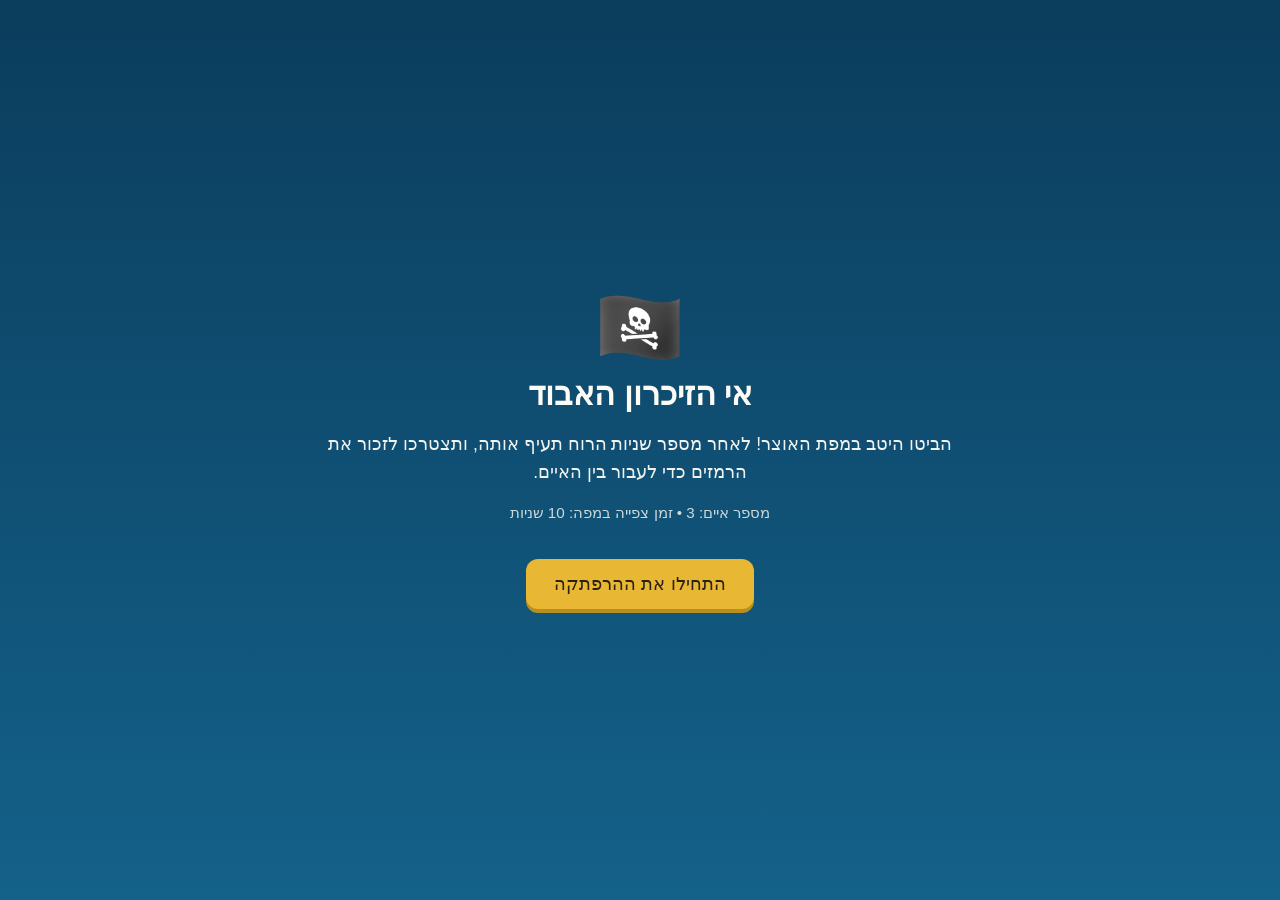
==== index.html @ 6172d3a3 "feat: add Hebrew RTL pirate memory game Static HTML5/CSS/vanilla-JS memory game: start screen, timed" ====
<!DOCTYPE html>
<html lang="he" dir="rtl">
  <head>
    <meta charset="utf-8" />
    <meta name="viewport" content="width=device-width, initial-scale=1.0" />
    <title>אי הזיכרון האבוד</title>
    <link rel="stylesheet" href="css/style.css" />
  </head>
  <body>
    <!-- All screens are injected into #game by renderer.js -->
    <main id="game" class="game"></main>

    <!-- Load order matters: data and helpers first, then state, rendering, and finally bootstrap -->
    <script src="js/config.js"></script>
    <script src="js/riddles.js"></script>
    <script src="js/utils.js"></script>
    <script src="js/renderer.js"></script>
    <script src="js/gameState.js"></script>
    <script src="js/main.js"></script>
  </body>
</html>
---- css/style.css ----
/* style.css
   Layout, RTL, and simple animations.
   The animations are CSS-only and easy to change or disable
   (remove the animation class names to turn them off). */

:root {
  --sea-deep: #0b3d5c;
  --sea: #14618a;
  --sand: #f3e2c0;
  --map-paper: #f0dca8;
  --map-edge: #b58a4a;
  --gold: #e8b733;
  --ink: #2a2118;
  --white: #fdfbf5;
  --correct: #3ba776;
  --danger: #b8473e;
}

* {
  box-sizing: border-box;
}

html,
body {
  margin: 0;
  padding: 0;
  height: 100%;
}

body {
  font-family: "Segoe UI", "Arial Hebrew", Arial, sans-serif;
  color: var(--white);
  background: linear-gradient(180deg, var(--sea-deep), var(--sea));
  background-attachment: fixed;
}

.game {
  min-height: 100vh;
  display: flex;
  align-items: center;
  justify-content: center;
  padding: 24px;
}

/* ---- General screen ---- */
.screen {
  width: 100%;
  max-width: 640px;
  text-align: center;
}

.title {
  font-size: 2rem;
  margin: 12px 0;
}

.subtitle {
  font-size: 1.1rem;
  line-height: 1.6;
  opacity: 0.95;
}

.hint-text {
  opacity: 0.8;
  font-size: 0.95rem;
}

.big-emoji {
  font-size: 4.5rem;
  line-height: 1;
}

.progress {
  display: inline-block;
  background: rgba(0, 0, 0, 0.25);
  padding: 6px 14px;
  border-radius: 999px;
  font-weight: bold;
}

/* ---- Main buttons ---- */
.main-button {
  margin-top: 22px;
  font-size: 1.15rem;
  font-family: inherit;
  color: var(--ink);
  background: var(--gold);
  border: none;
  border-radius: 12px;
  padding: 14px 28px;
  cursor: pointer;
  box-shadow: 0 4px 0 #b8901f;
  transition: transform 0.1s ease, box-shadow 0.1s ease;
}

.main-button:hover {
  transform: translateY(-2px);
  box-shadow: 0 6px 0 #b8901f;
}

.main-button:active {
  transform: translateY(2px);
  box-shadow: 0 1px 0 #b8901f;
}

/* ---- Treasure map ---- */
.map-card {
  background: var(--map-paper);
  color: var(--ink);
  border: 6px solid var(--map-edge);
  border-radius: 14px;
  padding: 24px;
  box-shadow: 0 12px 30px rgba(0, 0, 0, 0.4);
}

.map-title {
  margin: 0;
  font-size: 1.8rem;
}

.map-subtitle {
  margin: 6px 0 18px;
  font-weight: bold;
}

.map-route {
  list-style: none;
  margin: 0;
  padding: 0;
  display: flex;
  flex-wrap: wrap;
  justify-content: center;
  gap: 14px;
}

.map-clue {
  background: var(--white);
  border: 2px dashed var(--map-edge);
  border-radius: 12px;
  padding: 12px 16px;
  min-width: 96px;
  display: flex;
  flex-direction: column;
  align-items: center;
  gap: 4px;
}

.clue-number {
  background: var(--map-edge);
  color: var(--white);
  width: 26px;
  height: 26px;
  line-height: 26px;
  border-radius: 50%;
  font-weight: bold;
  font-size: 0.9rem;
}

.clue-emoji {
  font-size: 2.4rem;
}

.clue-label {
  font-weight: bold;
  font-size: 0.95rem;
}

/* Map viewing time bar */
.timer-bar {
  margin-top: 20px;
  height: 10px;
  background: rgba(0, 0, 0, 0.15);
  border-radius: 999px;
  overflow: hidden;
}

.timer-fill {
  height: 100%;
  width: 100%;
  background: var(--danger);
  transform-origin: right center; /* empties right-to-left, suited to RTL */
  animation-name: drain;
  animation-timing-function: linear;
  animation-fill-mode: forwards;
}

/* ---- Character and question ---- */
.character-box {
  background: rgba(0, 0, 0, 0.25);
  border-radius: 16px;
  padding: 18px;
  margin: 18px 0;
}

.character-emoji {
  font-size: 3rem;
}

.character-name {
  font-weight: bold;
  margin: 4px 0;
}

.question {
  font-size: 1.25rem;
  margin: 10px 0 0;
}

.island-title {
  margin: 6px 0 0;
}

/* ---- Answer buttons ---- */
.options {
  display: grid;
  grid-template-columns: 1fr 1fr;
  gap: 12px;
  margin-top: 8px;
}

.option-button {
  font-family: inherit;
  font-size: 1.05rem;
  color: var(--ink);
  background: var(--white);
  border: 2px solid transparent;
  border-radius: 12px;
  padding: 16px;
  cursor: pointer;
  transition: transform 0.1s ease, background 0.15s ease, border-color 0.15s ease;
}

.option-button:hover {
  transform: translateY(-2px);
  border-color: var(--gold);
  background: #fff4d6;
}

.option-button:active,
.option-button.clicked {
  transform: scale(0.96);
  background: #ffe9a8;
}

.option-button.debug-correct {
  border-color: var(--correct);
}

/* ---- Debug box ---- */
.debug-box {
  margin-top: 18px;
  padding: 12px;
  border: 1px dashed var(--gold);
  border-radius: 10px;
}

.debug-note {
  margin: 0 0 8px;
  font-size: 0.9rem;
  opacity: 0.9;
}

.debug-button {
  font-family: inherit;
  cursor: pointer;
  background: transparent;
  color: var(--white);
  border: 1px solid var(--white);
  border-radius: 8px;
  padding: 8px 14px;
}

/* ---- Sailing ---- */
.sailing-boat {
  font-size: 4rem;
  animation: bob 1.2s ease-in-out infinite;
}

.waves {
  font-size: 1.6rem;
  letter-spacing: 4px;
  margin-top: 10px;
  animation: bob 1.6s ease-in-out infinite;
}

/* ---- Animations ---- */

/* General reveal/fade-in */
.fade-in {
  animation: fadeIn 0.4s ease both;
}

/* Map reveal */
.map-reveal {
  animation: mapReveal 0.6s ease both;
}

/* Wind blows the map away */
.map-blow-away {
  animation: blowAway 1s ease-in forwards;
}

@keyframes fadeIn {
  from {
    opacity: 0;
    transform: translateY(10px);
  }
  to {
    opacity: 1;
    transform: translateY(0);
  }
}

@keyframes mapReveal {
  from {
    opacity: 0;
    transform: scale(0.85) rotate(-2deg);
  }
  to {
    opacity: 1;
    transform: scale(1) rotate(0deg);
  }
}

/* Move left (wind direction) with rotation and fade-out */
@keyframes blowAway {
  from {
    opacity: 1;
    transform: translateX(0) rotate(0deg);
  }
  to {
    opacity: 0;
    transform: translateX(-140%) rotate(-18deg);
  }
}

@keyframes drain {
  from {
    transform: scaleX(1);
  }
  to {
    transform: scaleX(0);
  }
}

@keyframes bob {
  0%,
  100% {
    transform: translateY(0);
  }
  50% {
    transform: translateY(-8px);
  }
}

/* ---- Small-screen adjustments ---- */
@media (max-width: 480px) {
  .options {
    grid-template-columns: 1fr;
  }
  .title {
    font-size: 1.6rem;
  }
}
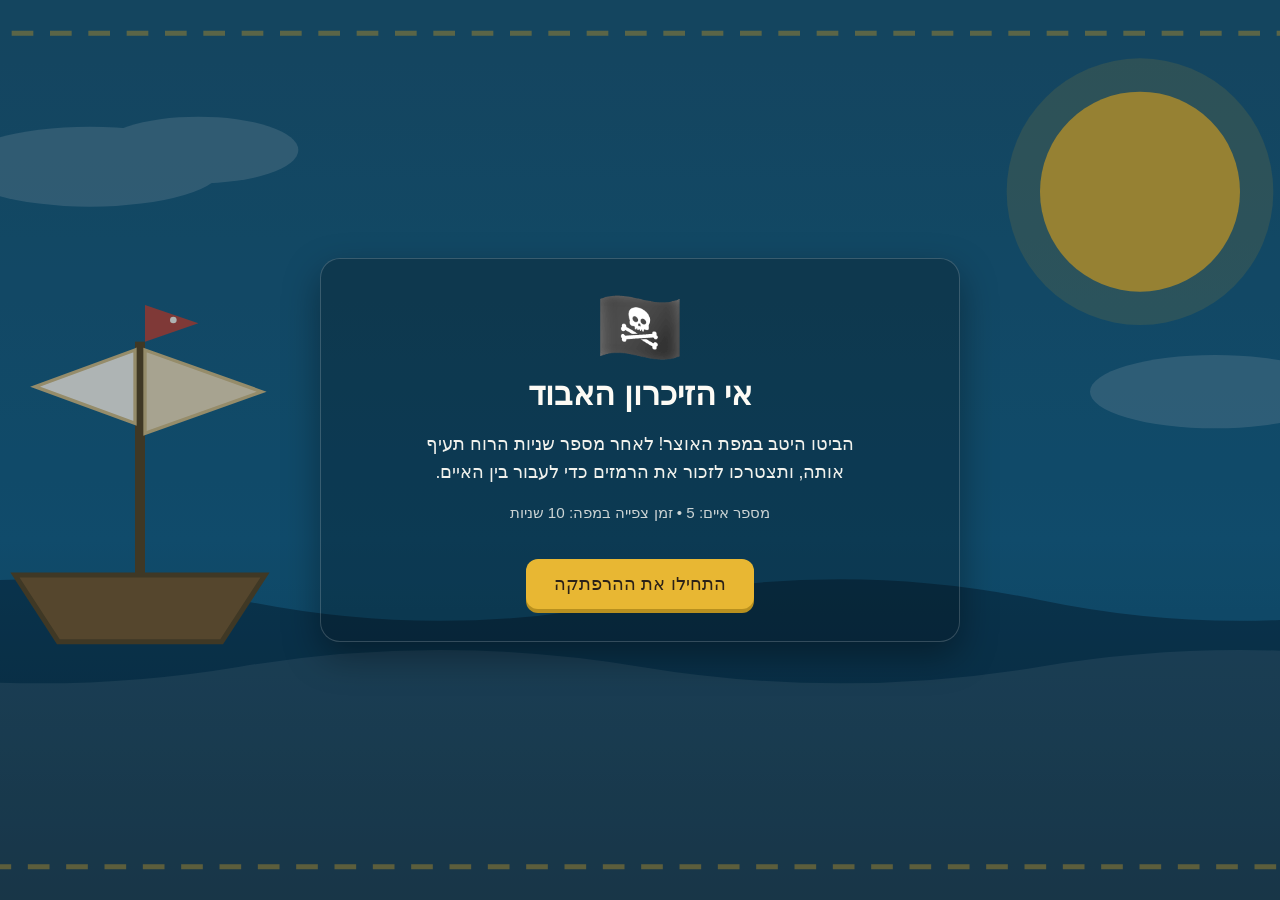
==== commit 1c379a69: "feat(renderer): add full-screen placeholder backgrounds for start, map, win Introduce a fixed 16:9 b" ====
--- a/index.html
+++ b/index.html
@@ -7,6 +7,9 @@
     <link rel="stylesheet" href="css/style.css" />
   </head>
   <body>
+    <!-- Full-screen decorative background layer (set per screen by renderer.js). -->
+    <div id="screen-bg" class="screen-bg" aria-hidden="true"></div>
+
     <!-- All screens are injected into #game by renderer.js -->
     <main id="game" class="game"></main>
 
--- a/css/style.css
+++ b/css/style.css
@@ -14,6 +14,17 @@
   --white: #fdfbf5;
   --correct: #3ba776;
   --danger: #b8473e;
+
+  /* ---- Transition/animation timings ----
+     --wind-ms, --sail-ms and --answer-feedback-ms are overwritten at startup from CONFIG
+     (see applyAnimationTimings in js/renderer.js); the values here are sensible fallbacks.
+     The remaining durations are purely cosmetic and tuned directly in CSS. */
+  --wind-ms: 1100ms;
+  --sail-ms: 1600ms;
+  --answer-feedback-ms: 420ms;
+  --fade-ms: 380ms;
+  --map-reveal-ms: 560ms;
+  --island-enter-ms: 460ms;
 }
 
 * {
@@ -35,6 +46,8 @@
 }
 
 .game {
+  position: relative;
+  z-index: 1;
   min-height: 100vh;
   display: flex;
   align-items: center;
@@ -42,6 +55,27 @@
   padding: 24px;
 }
 
+/* ---- Full-screen decorative background layer ----
+   A fixed 16:9 placeholder image covering the viewport behind the game. Set per screen by
+   setScreenBackground() in js/renderer.js. When empty (or the image fails to load) the body's
+   sea gradient shows through, so every screen still works. */
+.screen-bg {
+  position: fixed;
+  inset: 0;
+  z-index: -1;
+  background-size: cover;
+  background-position: center;
+  background-repeat: no-repeat;
+}
+
+/* Subtle scrim only when an image is shown, to keep overlaid text/buttons readable. */
+.screen-bg.is-visible::after {
+  content: "";
+  position: absolute;
+  inset: 0;
+  background: rgba(7, 28, 43, 0.32);
+}
+
 /* ---- General screen ---- */
 .screen {
   width: 100%;
@@ -49,6 +83,20 @@
   text-align: center;
 }
 
+/* Start screen reads as a clear, grouped panel (no extra markup needed). */
+.start-screen {
+  background: rgba(0, 0, 0, 0.22);
+  border: 1px solid rgba(255, 255, 255, 0.18);
+  border-radius: 20px;
+  padding: 32px 28px;
+  box-shadow: 0 14px 36px rgba(0, 0, 0, 0.35);
+}
+
+.start-screen .subtitle {
+  max-width: 46ch;
+  margin-inline: auto;
+}
+
 .title {
   font-size: 2rem;
   margin: 12px 0;
@@ -76,6 +124,74 @@
   padding: 6px 14px;
   border-radius: 999px;
   font-weight: bold;
+}
+
+.score {
+  font-size: 1.3rem;
+  font-weight: bold;
+  color: var(--gold);
+  margin: 14px 0 0;
+}
+
+.progress-detail {
+  margin: 8px 0 0;
+  font-size: 0.95rem;
+  opacity: 0.85;
+}
+
+/* ---- Playtest/balancing summary (win + lose screens) ---- */
+.playtest-summary {
+  max-width: 360px;
+  margin: 16px auto 0;
+  padding: 12px 16px;
+  border: 1px dashed rgba(255, 255, 255, 0.3);
+  border-radius: 12px;
+  background: rgba(0, 0, 0, 0.18);
+  text-align: start;
+}
+
+.playtest-line {
+  margin: 4px 0;
+  font-size: 0.9rem;
+  opacity: 0.9;
+}
+
+/* ---- Lose screen answer review ---- */
+.answer-review {
+  display: flex;
+  flex-direction: column;
+  gap: 10px;
+  max-width: 420px;
+  margin: 18px auto;
+}
+
+.answer-row {
+  display: flex;
+  justify-content: space-between;
+  gap: 12px;
+  margin: 0;
+  padding: 12px 16px;
+  border-radius: 12px;
+  background: rgba(0, 0, 0, 0.22);
+  border-inline-start: 5px solid transparent;
+  text-align: start;
+}
+
+.answer-label {
+  font-weight: bold;
+  opacity: 0.9;
+}
+
+.answer-value {
+  font-weight: bold;
+}
+
+.answer-wrong {
+  border-inline-start-color: var(--danger);
+}
+
+.answer-correct {
+  border-inline-start-color: var(--correct);
 }
 
 /* ---- Main buttons ---- */
@@ -103,7 +219,17 @@
   box-shadow: 0 1px 0 #b8901f;
 }
 
+/* Visible keyboard focus for all interactive buttons (accessibility). */
+.main-button:focus-visible,
+.option-button:focus-visible,
+.debug-button:focus-visible {
+  outline: 3px solid var(--gold);
+  outline-offset: 3px;
+}
+
 /* ---- Treasure map ---- */
+/* The map card sits on top of the full-screen parchment background and stays opaque so the
+   dynamic route clues (rendered inside it from selectedRiddles) remain readable. */
 .map-card {
   background: var(--map-paper);
   color: var(--ink);
@@ -165,6 +291,41 @@
   font-size: 0.95rem;
 }
 
+/* ---- Future image assets (used only when CONFIG.USE_IMAGE_ASSETS is true) ---- */
+/* Minimal safe sizing; refine when real assets arrive. */
+.map-clue-image {
+  width: 56px;
+  height: 56px;
+  object-fit: contain;
+}
+
+.island-background {
+  display: block;
+  width: 100%;
+  max-width: 420px;
+  max-height: 220px;
+  object-fit: cover;
+  border-radius: 14px;
+  margin: 0 auto;
+}
+
+.character-image {
+  width: 96px;
+  height: 96px;
+  object-fit: cover;
+  border-radius: 50%;
+  margin: 0 auto;
+}
+
+.lose-image {
+  display: block;
+  width: 100%;
+  max-width: 320px;
+  object-fit: contain;
+  border-radius: 12px;
+  margin: 0 auto;
+}
+
 /* Map viewing time bar */
 .timer-bar {
   margin-top: 20px;
@@ -220,26 +381,32 @@
 
 .option-button {
   font-family: inherit;
-  font-size: 1.05rem;
+  font-size: 1.1rem;
+  font-weight: 600;
+  min-height: 64px;
   color: var(--ink);
   background: var(--white);
   border: 2px solid transparent;
   border-radius: 12px;
-  padding: 16px;
+  padding: 16px 18px;
   cursor: pointer;
-  transition: transform 0.1s ease, background 0.15s ease, border-color 0.15s ease;
+  box-shadow: 0 3px 0 rgba(0, 0, 0, 0.12);
+  transition: transform 0.1s ease, background 0.15s ease, border-color 0.15s ease,
+    box-shadow 0.1s ease;
 }
 
 .option-button:hover {
-  transform: translateY(-2px);
+  transform: translateY(-3px);
   border-color: var(--gold);
   background: #fff4d6;
+  box-shadow: 0 6px 0 rgba(0, 0, 0, 0.14);
 }
 
 .option-button:active,
 .option-button.clicked {
-  transform: scale(0.96);
+  transform: translateY(2px) scale(0.98);
   background: #ffe9a8;
+  box-shadow: 0 1px 0 rgba(0, 0, 0, 0.14);
 }
 
 .option-button.debug-correct {
@@ -271,15 +438,32 @@
 }
 
 /* ---- Sailing ---- */
-.sailing-boat {
-  font-size: 4rem;
-  animation: bob 1.2s ease-in-out infinite;
+.sea {
+  position: relative;
+  height: 120px;
+  margin-top: 16px;
+  overflow: hidden;
+  border-radius: 14px;
+  background: linear-gradient(180deg, rgba(255, 255, 255, 0.06), rgba(0, 0, 0, 0.18));
+}
+
+.ship {
+  position: absolute;
+  top: 28px;
+  font-size: 3.4rem;
+  /* Sails across the sea (RTL feel: starts off-screen right, exits left).
+     Crossing duration is driven by CONFIG.SAILING_TRANSITION_MS so the ship reaches
+     the far side just as the screen advances. */
+  animation: sail var(--sail-ms) ease-in-out forwards, bob 1.2s ease-in-out infinite;
 }
 
 .waves {
-  font-size: 1.6rem;
+  position: absolute;
+  bottom: 8px;
+  inset-inline: 0;
+  text-align: center;
+  font-size: 1.7rem;
   letter-spacing: 4px;
-  margin-top: 10px;
   animation: bob 1.6s ease-in-out infinite;
 }
 
@@ -287,17 +471,17 @@
 
 /* General reveal/fade-in */
 .fade-in {
-  animation: fadeIn 0.4s ease both;
+  animation: fadeIn var(--fade-ms) ease both;
 }
 
 /* Map reveal */
 .map-reveal {
-  animation: mapReveal 0.6s ease both;
-}
-
-/* Wind blows the map away */
+  animation: mapReveal var(--map-reveal-ms) ease both;
+}
+
+/* Wind blows the map away (duration driven by CONFIG.WIND_TRANSITION_MS) */
 .map-blow-away {
-  animation: blowAway 1s ease-in forwards;
+  animation: blowAway var(--wind-ms) ease-in forwards;
 }
 
 @keyframes fadeIn {
@@ -353,12 +537,261 @@
   }
 }
 
+/* Ship sails from the right edge across to the left. */
+@keyframes sail {
+  from {
+    right: -20%;
+  }
+  to {
+    right: 100%;
+  }
+}
+
+/* Short wind message shown while the map blows away. */
+.wind-message {
+  margin-top: 18px;
+  font-size: 1.4rem;
+  font-weight: bold;
+  animation: windMessage 1.1s ease both;
+}
+
+@keyframes windMessage {
+  0% {
+    opacity: 0;
+    transform: translateX(40px) scale(0.9);
+  }
+  40% {
+    opacity: 1;
+    transform: translateX(0) scale(1);
+  }
+  100% {
+    opacity: 1;
+    transform: translateX(0) scale(1);
+  }
+}
+
+/* ---- Memory cue + optional countdown (map screen) ---- */
+/* Gentle pulse that signals "memorize this now" without distracting from the clues. */
+.memorize-cue {
+  animation: memorizePulse 1.6s ease-in-out infinite;
+}
+
+@keyframes memorizePulse {
+  0%,
+  100% {
+    transform: scale(1);
+    opacity: 0.9;
+  }
+  50% {
+    transform: scale(1.05);
+    opacity: 1;
+  }
+}
+
+.countdown-number {
+  margin: 14px 0 0;
+  font-weight: bold;
+  font-size: 1rem;
+  color: var(--danger);
+}
+
+/* ---- Island arrival entrance ---- */
+/* The character/question card rises and fades in so the island clearly "arrives". */
+.character-enter {
+  animation: islandEnter var(--island-enter-ms) ease both;
+}
+
+@keyframes islandEnter {
+  from {
+    opacity: 0;
+    transform: translateY(18px) scale(0.96);
+  }
+  to {
+    opacity: 1;
+    transform: translateY(0) scale(1);
+  }
+}
+
+/* ---- Answer feedback ---- */
+/* While the short feedback moment plays, block further clicks on the options. */
+.options.locked {
+  pointer-events: none;
+}
+
+/* Positive flash for a correct pick. */
+.option-button.answer-correct-flash {
+  animation: answerCorrect var(--answer-feedback-ms) ease both;
+  border-color: var(--correct);
+}
+
+/* Final-feeling shake for a wrong pick. */
+.option-button.answer-wrong-flash {
+  animation: answerWrong var(--answer-feedback-ms) ease both;
+  border-color: var(--danger);
+}
+
+@keyframes answerCorrect {
+  0% {
+    background: #ffe9a8;
+  }
+  50% {
+    background: #b8f0d4;
+    transform: translateY(-2px) scale(1.03);
+  }
+  100% {
+    background: #b8f0d4;
+    transform: translateY(0) scale(1);
+  }
+}
+
+@keyframes answerWrong {
+  0%,
+  100% {
+    transform: translateX(0);
+    background: #f5c6c2;
+  }
+  20% {
+    transform: translateX(-7px);
+  }
+  40% {
+    transform: translateX(7px);
+  }
+  60% {
+    transform: translateX(-5px);
+  }
+  80% {
+    transform: translateX(5px);
+  }
+}
+
+/* ---- Win celebration ---- */
+/* Trophy pops in with a bounce, stronger than a normal success. */
+.trophy-celebrate {
+  animation: trophyPop 0.9s cubic-bezier(0.18, 1.4, 0.4, 1) both;
+}
+
+@keyframes trophyPop {
+  0% {
+    transform: scale(0.2) rotate(-12deg);
+    opacity: 0;
+  }
+  60% {
+    transform: scale(1.18) rotate(6deg);
+    opacity: 1;
+  }
+  100% {
+    transform: scale(1) rotate(0deg);
+  }
+}
+
+/* Lightweight CSS-only confetti: a row of pieces that fall once across the win screen. */
+.confetti {
+  position: absolute;
+  inset-inline: 0;
+  top: 0;
+  height: 0;
+  pointer-events: none;
+}
+
+/* The win screen sits over the full-screen victory image, so wrap its content in a
+   translucent panel for readability (mirrors the start-screen panel). */
+.win-screen {
+  position: relative;
+  overflow: hidden;
+  background: rgba(0, 0, 0, 0.32);
+  border: 1px solid rgba(255, 255, 255, 0.18);
+  border-radius: 20px;
+  padding: 28px 24px;
+  box-shadow: 0 14px 36px rgba(0, 0, 0, 0.35);
+}
+
+.confetti-piece {
+  position: absolute;
+  top: -16px;
+  width: 10px;
+  height: 14px;
+  border-radius: 2px;
+  opacity: 0;
+  animation: confettiFall 2.2s ease-in forwards;
+}
+
+.confetti-piece:nth-child(odd) {
+  background: var(--gold);
+}
+.confetti-piece:nth-child(even) {
+  background: var(--correct);
+}
+.confetti-piece:nth-child(3n) {
+  background: var(--danger);
+}
+.confetti-piece:nth-child(1) { left: 6%; animation-delay: 0s; }
+.confetti-piece:nth-child(2) { left: 14%; animation-delay: 0.2s; }
+.confetti-piece:nth-child(3) { left: 22%; animation-delay: 0.45s; }
+.confetti-piece:nth-child(4) { left: 31%; animation-delay: 0.1s; }
+.confetti-piece:nth-child(5) { left: 40%; animation-delay: 0.35s; }
+.confetti-piece:nth-child(6) { left: 48%; animation-delay: 0.05s; }
+.confetti-piece:nth-child(7) { left: 57%; animation-delay: 0.5s; }
+.confetti-piece:nth-child(8) { left: 65%; animation-delay: 0.18s; }
+.confetti-piece:nth-child(9) { left: 73%; animation-delay: 0.4s; }
+.confetti-piece:nth-child(10) { left: 82%; animation-delay: 0.12s; }
+.confetti-piece:nth-child(11) { left: 90%; animation-delay: 0.3s; }
+.confetti-piece:nth-child(12) { left: 96%; animation-delay: 0.22s; }
+
+@keyframes confettiFall {
+  0% {
+    transform: translateY(0) rotate(0deg);
+    opacity: 1;
+  }
+  100% {
+    transform: translateY(420px) rotate(380deg);
+    opacity: 0;
+  }
+}
+
+/* ---- Reduced motion ----
+   Respect the OS/browser "reduce motion" setting: turn off decorative movement while
+   keeping the game fully playable. The map timer bar (.timer-fill) is intentionally left
+   running because it communicates the remaining viewing time. JS flow timers are unaffected. */
+@media (prefers-reduced-motion: reduce) {
+  .fade-in,
+  .map-reveal,
+  .map-blow-away,
+  .wind-message,
+  .memorize-cue,
+  .character-enter,
+  .trophy-celebrate,
+  .ship,
+  .waves,
+  .option-button,
+  .option-button.answer-correct-flash,
+  .option-button.answer-wrong-flash {
+    animation: none !important;
+    transition: none !important;
+  }
+  .confetti {
+    display: none !important;
+  }
+}
+
 /* ---- Small-screen adjustments ---- */
 @media (max-width: 480px) {
+  .game {
+    padding: 16px;
+  }
   .options {
     grid-template-columns: 1fr;
   }
   .title {
     font-size: 1.6rem;
   }
-}
+  .start-screen {
+    padding: 24px 18px;
+  }
+  .map-card {
+    padding: 18px;
+  }
+  .answer-row {
+    flex-direction: column;
+    gap: 4px;
+  }
+}
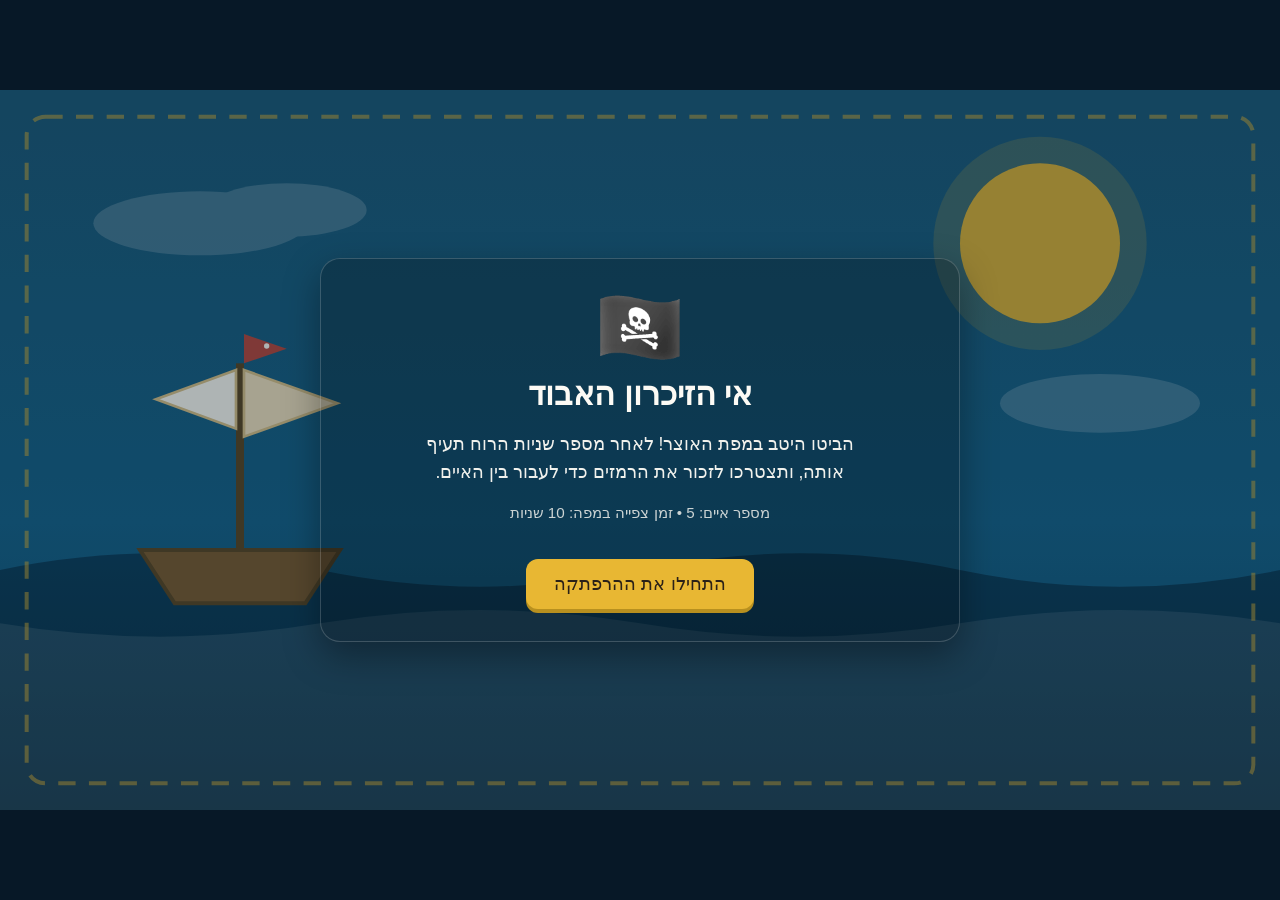
==== commit d192169b: "feat(renderer): add 16:9 viewport and sailing transition placeholders Letterbox the game in a fixed " ====
--- a/index.html
+++ b/index.html
@@ -7,11 +7,15 @@
     <link rel="stylesheet" href="css/style.css" />
   </head>
   <body>
-    <!-- Full-screen decorative background layer (set per screen by renderer.js). -->
-    <div id="screen-bg" class="screen-bg" aria-hidden="true"></div>
-
-    <!-- All screens are injected into #game by renderer.js -->
-    <main id="game" class="game"></main>
+    <!-- Outer wrapper: letterboxes when the browser window is not 16:9. -->
+    <main id="app">
+      <!-- Inner 16:9 game viewport — all backgrounds and UI are positioned here. -->
+      <section id="game-viewport">
+        <div id="screen-bg" class="screen-bg fullscreen-art-background" aria-hidden="true"></div>
+        <!-- All screens are injected into #screen by renderer.js -->
+        <section id="screen" class="screen-root"></section>
+      </section>
+    </main>
 
     <!-- Load order matters: data and helpers first, then state, rendering, and finally bootstrap -->
     <script src="js/config.js"></script>
--- a/css/style.css
+++ b/css/style.css
@@ -25,6 +25,9 @@
   --fade-ms: 380ms;
   --map-reveal-ms: 560ms;
   --island-enter-ms: 460ms;
+
+  /* Letterbox area outside the 16:9 game viewport (when the browser window is not 16:9). */
+  --letterbox-bg: #071827;
 }
 
 * {
@@ -33,37 +36,82 @@
 
 html,
 body {
+  width: 100%;
+  height: 100%;
   margin: 0;
   padding: 0;
-  height: 100%;
 }
 
 body {
+  overflow: hidden;
   font-family: "Segoe UI", "Arial Hebrew", Arial, sans-serif;
   color: var(--white);
-  background: linear-gradient(180deg, var(--sea-deep), var(--sea));
-  background-attachment: fixed;
-}
-
-.game {
-  position: relative;
-  z-index: 1;
-  min-height: 100vh;
+  background: var(--letterbox-bg);
+  cursor: url("../assets/ui/pirate_hook_cursor.svg") 6 6, pointer;
+}
+
+/* ---- 16:9 game viewport ----
+   The browser window can be any size; the game scene stays 16:9 and letterboxes inside it.
+   All backgrounds, UI, map clues, and sailing sprites are positioned inside #game-viewport. */
+#app {
+  width: 100vw;
+  height: 100vh;
+  height: 100dvh;
   display: flex;
   align-items: center;
   justify-content: center;
-  padding: 24px;
-}
-
-/* ---- Full-screen decorative background layer ----
-   A fixed 16:9 placeholder image covering the viewport behind the game. Set per screen by
-   setScreenBackground() in js/renderer.js. When empty (or the image fails to load) the body's
-   sea gradient shows through, so every screen still works. */
-.screen-bg {
-  position: fixed;
+  background: var(--letterbox-bg);
+}
+
+#game-viewport {
+  position: relative;
+  width: min(100vw, calc(100vh * 16 / 9));
+  width: min(100vw, calc(100dvh * 16 / 9));
+  height: min(100vh, calc(100vw * 9 / 16));
+  height: min(100dvh, calc(100vw * 9 / 16));
+  aspect-ratio: 16 / 9;
+  overflow: hidden;
+  background: linear-gradient(180deg, var(--sea-deep), var(--sea));
+}
+
+#screen-bg,
+#screen {
+  position: absolute;
   inset: 0;
-  z-index: -1;
-  background-size: cover;
+}
+
+#screen-bg {
+  z-index: 0;
+  pointer-events: none;
+}
+
+#screen {
+  z-index: 1;
+  display: flex;
+  align-items: center;
+  justify-content: center;
+  overflow: hidden;
+  padding: 3.5%;
+}
+
+/* Custom pirate hook cursor across the game. Hotspot (6 6) = hook tip (top-left of SVG).
+   Fallback: pointer if the SVG fails to load. To disable, remove this rule and the
+   matching cursor declarations on buttons below, or override with cursor: pointer. */
+#app,
+#game-viewport,
+#screen,
+button,
+.main-button,
+.option-button,
+.debug-button {
+  cursor: url("../assets/ui/pirate_hook_cursor.svg") 6 6, pointer;
+}
+
+/* ---- Full-screen 16:9 art backgrounds ----
+   Backgrounds fill the 16:9 #game-viewport (not the full browser window).
+   contain preserves aspect ratio with no distortion and no cropping. */
+.fullscreen-art-background {
+  background-size: contain;
   background-position: center;
   background-repeat: no-repeat;
 }
@@ -79,7 +127,7 @@
 /* ---- General screen ---- */
 .screen {
   width: 100%;
-  max-width: 640px;
+  max-width: min(640px, 92%);
   text-align: center;
 }
 
@@ -204,7 +252,6 @@
   border: none;
   border-radius: 12px;
   padding: 14px 28px;
-  cursor: pointer;
   box-shadow: 0 4px 0 #b8901f;
   transition: transform 0.1s ease, box-shadow 0.1s ease;
 }
@@ -299,30 +346,11 @@
   object-fit: contain;
 }
 
-.island-background {
-  display: block;
-  width: 100%;
-  max-width: 420px;
-  max-height: 220px;
-  object-fit: cover;
-  border-radius: 14px;
-  margin: 0 auto;
-}
-
 .character-image {
   width: 96px;
   height: 96px;
   object-fit: cover;
   border-radius: 50%;
-  margin: 0 auto;
-}
-
-.lose-image {
-  display: block;
-  width: 100%;
-  max-width: 320px;
-  object-fit: contain;
-  border-radius: 12px;
   margin: 0 auto;
 }
 
@@ -389,7 +417,6 @@
   border: 2px solid transparent;
   border-radius: 12px;
   padding: 16px 18px;
-  cursor: pointer;
   box-shadow: 0 3px 0 rgba(0, 0, 0, 0.12);
   transition: transform 0.1s ease, background 0.15s ease, border-color 0.15s ease,
     box-shadow 0.1s ease;
@@ -429,7 +456,6 @@
 
 .debug-button {
   font-family: inherit;
-  cursor: pointer;
   background: transparent;
   color: var(--white);
   border: 1px solid var(--white);
@@ -437,34 +463,104 @@
   padding: 8px 14px;
 }
 
-/* ---- Sailing ---- */
-.sea {
-  position: relative;
-  height: 120px;
-  margin-top: 16px;
+/* ---- Sailing transition ----
+   Background on #screen-bg; ship + island sprites live in .sailing-scene inside the viewport.
+   Positions use % of #game-viewport, not the browser window. */
+.sailing-screen {
+  position: absolute;
+  inset: 0;
+  max-width: none;
+  width: 100%;
+  text-align: center;
+  pointer-events: none;
+}
+
+.sailing-scene {
+  position: absolute;
+  inset: 0;
   overflow: hidden;
-  border-radius: 14px;
-  background: linear-gradient(180deg, rgba(255, 255, 255, 0.06), rgba(0, 0, 0, 0.18));
-}
-
-.ship {
+  pointer-events: none;
+  /* Shared sailing layout: island anchor + ship dock derived from the same sizes. */
+  --sailing-island-left: 2%;
+  --sailing-island-size: clamp(144px, 40%, 336px);
+  --sailing-ship-size: clamp(80px, 22%, 200px);
+  /* Ship stops overlapping the island shore (not at a fixed % in the middle). */
+  --sailing-ship-dock-left: calc(
+    var(--sailing-island-left) + var(--sailing-island-size) - var(--sailing-ship-size) * 0.75
+  );
+}
+
+.sailing-message {
   position: absolute;
-  top: 28px;
-  font-size: 3.4rem;
-  /* Sails across the sea (RTL feel: starts off-screen right, exits left).
-     Crossing duration is driven by CONFIG.SAILING_TRANSITION_MS so the ship reaches
-     the far side just as the screen advances. */
-  animation: sail var(--sail-ms) ease-in-out forwards, bob 1.2s ease-in-out infinite;
-}
-
-.waves {
+  top: 9%;
+  left: 50%;
+  transform: translateX(-50%);
+  z-index: 2;
+  width: min(92%, 640px);
+  margin: 0;
+  font-size: clamp(1.1rem, 2.8vmin, 1.75rem);
+  font-weight: bold;
+  line-height: 1.35;
+  text-shadow:
+    0 2px 10px rgba(0, 0, 0, 0.85),
+    0 0 28px rgba(7, 28, 43, 0.65),
+    0 1px 0 rgba(0, 0, 0, 0.5);
+}
+
+.sailing-progress {
   position: absolute;
-  bottom: 8px;
-  inset-inline: 0;
-  text-align: center;
-  font-size: 1.7rem;
-  letter-spacing: 4px;
-  animation: bob 1.6s ease-in-out infinite;
+  top: 16%;
+  left: 50%;
+  transform: translateX(-50%);
+  z-index: 2;
+  margin: 0;
+  font-size: clamp(0.85rem, 2vmin, 1.1rem);
+  font-weight: bold;
+  opacity: 0.92;
+  text-shadow:
+    0 2px 8px rgba(0, 0, 0, 0.8),
+    0 0 20px rgba(7, 28, 43, 0.55);
+}
+
+.destination-island {
+  position: absolute;
+  left: var(--sailing-island-left);
+  bottom: 12%;
+  z-index: 1;
+}
+
+.destination-island-img {
+  display: block;
+  width: var(--sailing-island-size);
+  height: auto;
+  pointer-events: none;
+}
+
+.destination-island-emoji {
+  display: block;
+  font-size: clamp(5.6rem, 16vmin, 9.6rem);
+  line-height: 1;
+}
+
+.sailing-ship {
+  position: absolute;
+  bottom: 26%;
+  z-index: 2;
+  /* Sails from the right edge toward the island on the left (see sailing-ship-wave). */
+  animation: sailing-ship-wave var(--sail-ms) ease-out forwards;
+}
+
+.sailing-ship-img {
+  display: block;
+  width: var(--sailing-ship-size);
+  height: auto;
+  pointer-events: none;
+}
+
+.sailing-ship-emoji {
+  display: block;
+  font-size: clamp(3rem, 9vmin, 5.5rem);
+  line-height: 1;
 }
 
 /* ---- Animations ---- */
@@ -527,23 +623,27 @@
   }
 }
 
-@keyframes bob {
-  0%,
+/* Ship crosses the sea and docks at the island on the left (--sailing-ship-dock-left). */
+@keyframes sailing-ship-wave {
+  0% {
+    left: 105%;
+    transform: translateY(0);
+  }
+  25% {
+    left: 72%;
+    transform: translateY(-12px);
+  }
+  50% {
+    left: 48%;
+    transform: translateY(8px);
+  }
+  75% {
+    left: calc(var(--sailing-ship-dock-left) + 12%);
+    transform: translateY(-10px);
+  }
   100% {
+    left: var(--sailing-ship-dock-left);
     transform: translateY(0);
-  }
-  50% {
-    transform: translateY(-8px);
-  }
-}
-
-/* Ship sails from the right edge across to the left. */
-@keyframes sail {
-  from {
-    right: -20%;
-  }
-  to {
-    right: 100%;
   }
 }
 
@@ -702,6 +802,17 @@
   border: 1px solid rgba(255, 255, 255, 0.18);
   border-radius: 20px;
   padding: 28px 24px;
+  box-shadow: 0 14px 36px rgba(0, 0, 0, 0.35);
+}
+
+/* The island and lose screens can also sit over a full-screen riddle background, so they get
+   the same translucent panel for readability. */
+.island-screen,
+.lose-screen {
+  background: rgba(0, 0, 0, 0.34);
+  border: 1px solid rgba(255, 255, 255, 0.16);
+  border-radius: 20px;
+  padding: 24px 22px;
   box-shadow: 0 14px 36px rgba(0, 0, 0, 0.35);
 }
 
@@ -760,14 +871,18 @@
   .memorize-cue,
   .character-enter,
   .trophy-celebrate,
-  .ship,
-  .waves,
+  .sailing-ship,
   .option-button,
   .option-button.answer-correct-flash,
   .option-button.answer-wrong-flash {
     animation: none !important;
     transition: none !important;
   }
+  /* Show ship docked beside the island when motion is reduced. */
+  .sailing-ship {
+    left: var(--sailing-ship-dock-left);
+    transform: translateY(0);
+  }
   .confetti {
     display: none !important;
   }
@@ -775,8 +890,8 @@
 
 /* ---- Small-screen adjustments ---- */
 @media (max-width: 480px) {
-  .game {
-    padding: 16px;
+  #screen {
+    padding: 2.5%;
   }
   .options {
     grid-template-columns: 1fr;
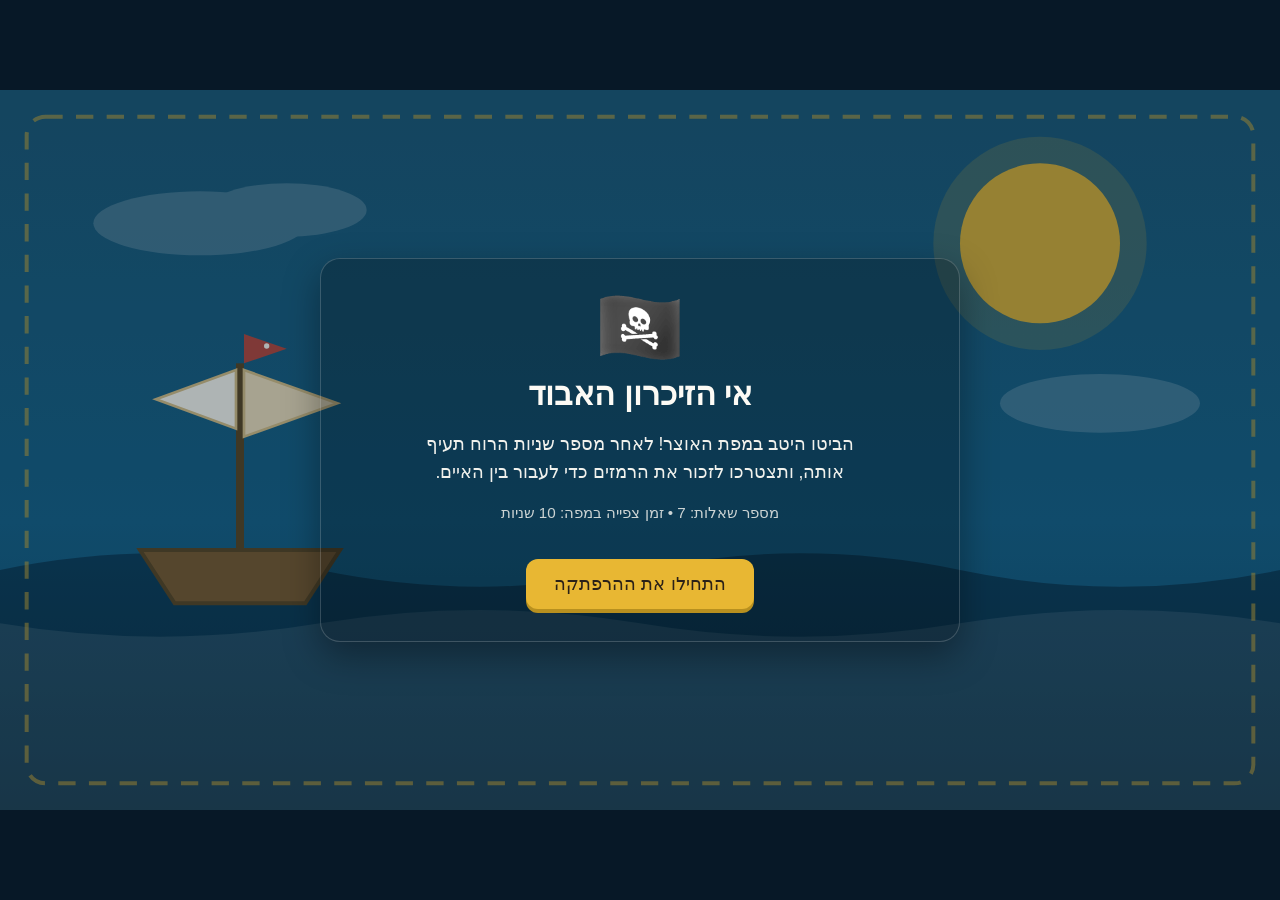
==== commit 2e24db51: "feat(riddles): new logic" ====
--- a/index.html
+++ b/index.html
@@ -18,8 +18,9 @@
     </main>
 
     <!-- Load order matters: data and helpers first, then state, rendering, and finally bootstrap -->
-    <script src="js/config.js"></script>
-    <script src="js/riddles.js"></script>
+    <script src="config/config.js"></script>
+    <script src="config/assets.js"></script>
+    <script src="config/riddles.js"></script>
     <script src="js/utils.js"></script>
     <script src="js/renderer.js"></script>
     <script src="js/gameState.js"></script>
--- a/css/style.css
+++ b/css/style.css
@@ -92,6 +92,10 @@
   justify-content: center;
   overflow: hidden;
   padding: 3.5%;
+}
+
+#screen.is-map-screen {
+  padding: 0;
 }
 
 /* Custom pirate hook cursor across the game. Hotspot (6 6) = hook tip (top-left of SVG).
@@ -275,47 +279,103 @@
 }
 
 /* ---- Treasure map ---- */
-/* The map card sits on top of the full-screen parchment background and stays opaque so the
-   dynamic route clues (rendered inside it from selectedRiddles) remain readable. */
+.map-screen {
+  width: 100%;
+  max-width: 100%;
+  height: 100%;
+  display: flex;
+  align-items: center;
+  justify-content: center;
+  text-align: initial;
+}
+
 .map-card {
-  background: var(--map-paper);
+  position: relative;
+  display: inline-block;
+  max-width: 100%;
+  max-height: 100%;
   color: var(--ink);
-  border: 6px solid var(--map-edge);
-  border-radius: 14px;
-  padding: 24px;
-  box-shadow: 0 12px 30px rgba(0, 0, 0, 0.4);
+  line-height: 0;
+  overflow: hidden;
+}
+
+.map-background-image {
+  display: block;
+  width: auto;
+  height: auto;
+  max-width: 100%;
+  max-height: 100%;
+  pointer-events: none;
+  user-select: none;
+}
+
+.map-header {
+  position: absolute;
+  top: 4%;
+  left: 50%;
+  z-index: 3;
+  transform: translateX(-50%);
+  width: min(70%, 560px);
+  text-align: center;
+  color: var(--ink);
+  line-height: normal;
+  text-shadow: 0 1px 0 rgba(255, 255, 255, 0.55);
 }
 
 .map-title {
   margin: 0;
-  font-size: 1.8rem;
+  font-size: clamp(1.3rem, 3.2vmin, 2rem);
 }
 
 .map-subtitle {
-  margin: 6px 0 18px;
-  font-weight: bold;
+  margin: 4px 0 0;
+  font-weight: bold;
+  font-size: clamp(0.85rem, 1.9vmin, 1rem);
+}
+
+.map-assets-layer {
+  position: absolute;
+  inset: 0;
+  z-index: 2;
+  overflow: hidden;
+}
+
+.map-positioned-asset {
+  position: absolute;
+  display: block;
+  height: auto;
+  object-fit: contain;
+  transform: translate(-50%, -50%);
+  filter: drop-shadow(0 4px 4px rgba(42, 33, 24, 0.3));
 }
 
 .map-route {
+  position: absolute;
+  left: 4%;
+  top: 18%;
+  z-index: 3;
   list-style: none;
   margin: 0;
   padding: 0;
   display: flex;
-  flex-wrap: wrap;
-  justify-content: center;
-  gap: 14px;
+  flex-direction: column;
+  align-items: flex-start;
+  gap: 7px;
+  max-width: 26%;
+  max-height: 62%;
+  overflow: hidden;
+  color: var(--ink);
+  line-height: normal;
+  text-shadow: 0 1px 0 rgba(255, 255, 255, 0.65);
 }
 
 .map-clue {
-  background: var(--white);
-  border: 2px dashed var(--map-edge);
-  border-radius: 12px;
-  padding: 12px 16px;
-  min-width: 96px;
+  min-width: 0;
   display: flex;
-  flex-direction: column;
+  flex-direction: row;
   align-items: center;
-  gap: 4px;
+  gap: 7px;
+  font-weight: bold;
 }
 
 .clue-number {
@@ -326,23 +386,26 @@
   line-height: 26px;
   border-radius: 50%;
   font-weight: bold;
-  font-size: 0.9rem;
+  font-size: 0.8rem;
+  flex: 0 0 auto;
 }
 
 .clue-emoji {
-  font-size: 2.4rem;
+  font-size: 1.35rem;
+  line-height: 1;
 }
 
 .clue-label {
   font-weight: bold;
-  font-size: 0.95rem;
+  font-size: clamp(0.75rem, 1.7vmin, 0.95rem);
+  line-height: 1.2;
 }
 
 /* ---- Future image assets (used only when CONFIG.USE_IMAGE_ASSETS is true) ---- */
 /* Minimal safe sizing; refine when real assets arrive. */
 .map-clue-image {
-  width: 56px;
-  height: 56px;
+  width: 28px;
+  height: 28px;
   object-fit: contain;
 }
 
@@ -355,12 +418,20 @@
 }
 
 /* Map viewing time bar */
+.map-timer {
+  position: absolute;
+  left: 8%;
+  right: 8%;
+  bottom: 6%;
+  z-index: 3;
+}
+
 .timer-bar {
-  margin-top: 20px;
   height: 10px;
   background: rgba(0, 0, 0, 0.15);
   border-radius: 999px;
   overflow: hidden;
+  box-shadow: 0 1px 0 rgba(255, 255, 255, 0.35);
 }
 
 .timer-fill {
@@ -689,10 +760,17 @@
 }
 
 .countdown-number {
-  margin: 14px 0 0;
+  position: absolute;
+  left: 8%;
+  right: 8%;
+  bottom: 9%;
+  z-index: 3;
+  margin: 0;
+  text-align: center;
   font-weight: bold;
   font-size: 1rem;
   color: var(--danger);
+  text-shadow: 0 1px 0 rgba(255, 255, 255, 0.55);
 }
 
 /* ---- Island arrival entrance ---- */
@@ -902,8 +980,20 @@
   .start-screen {
     padding: 24px 18px;
   }
-  .map-card {
-    padding: 18px;
+  .map-route {
+    left: 3%;
+    top: 17%;
+    max-width: 32%;
+    gap: 5px;
+  }
+  .clue-number {
+    width: 22px;
+    height: 22px;
+    line-height: 22px;
+  }
+  .map-clue-image {
+    width: 22px;
+    height: 22px;
   }
   .answer-row {
     flex-direction: column;
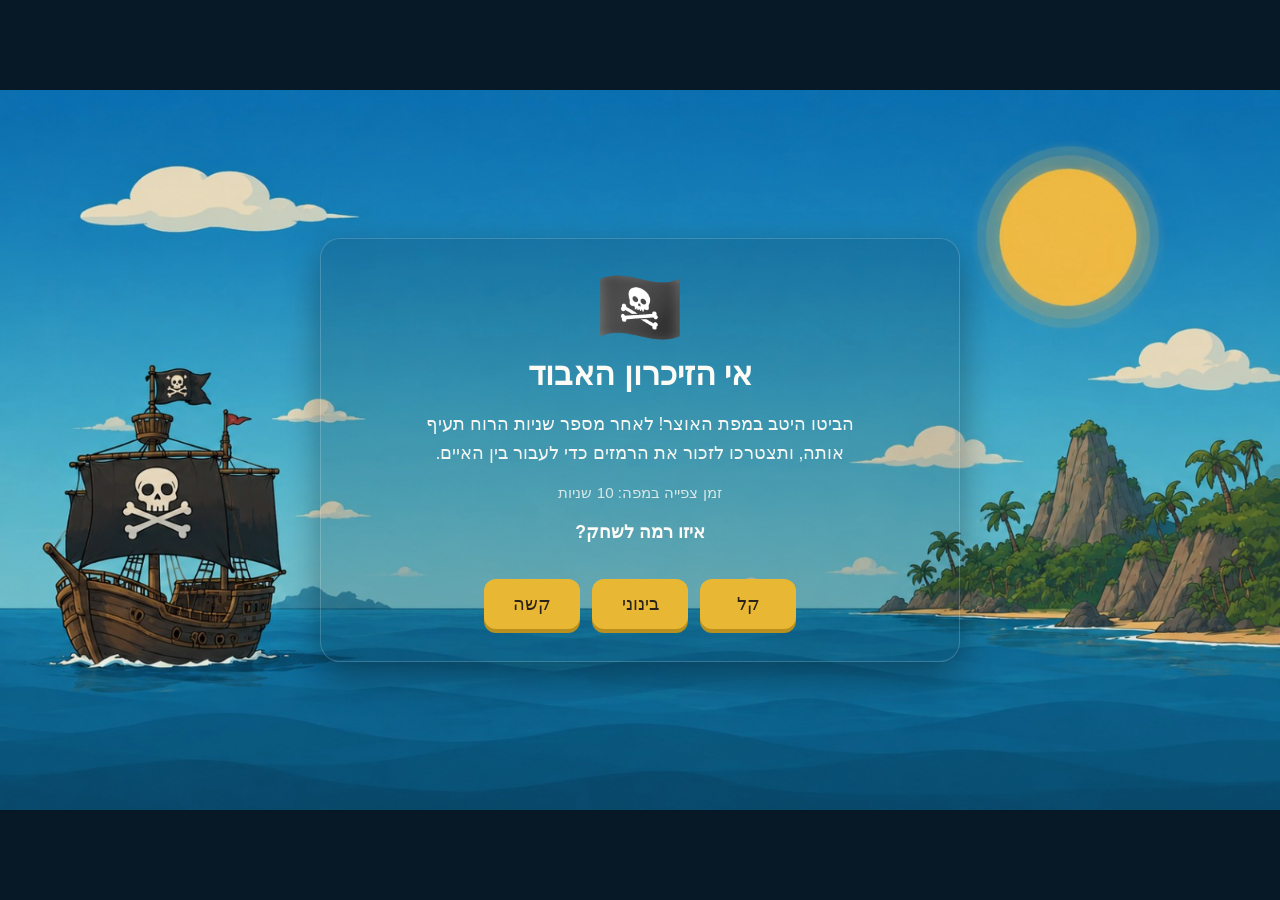
==== commit 5e93de6f: "refactor(js): split gameLogic and layoutGeometry from utils and renderer Extract map/question route " ====
--- a/index.html
+++ b/index.html
@@ -20,8 +20,9 @@
     <!-- Load order matters: data and helpers first, then state, rendering, and finally bootstrap -->
     <script src="config/config.js"></script>
     <script src="config/assets.js"></script>
-    <script src="config/riddles.js"></script>
     <script src="js/utils.js"></script>
+    <script src="js/layoutGeometry.js"></script>
+    <script src="js/gameLogic.js"></script>
     <script src="js/renderer.js"></script>
     <script src="js/gameState.js"></script>
     <script src="js/main.js"></script>
--- a/css/style.css
+++ b/css/style.css
@@ -16,11 +16,10 @@
   --danger: #b8473e;
 
   /* ---- Transition/animation timings ----
-     --wind-ms, --sail-ms and --answer-feedback-ms are overwritten at startup from CONFIG
+     --sailing-ship-travel-ms and --answer-feedback-ms are overwritten at startup from CONFIG
      (see applyAnimationTimings in js/renderer.js); the values here are sensible fallbacks.
      The remaining durations are purely cosmetic and tuned directly in CSS. */
-  --wind-ms: 1100ms;
-  --sail-ms: 1600ms;
+  --sailing-ship-travel-ms: 1200ms;
   --answer-feedback-ms: 420ms;
   --fade-ms: 380ms;
   --map-reveal-ms: 560ms;
@@ -47,7 +46,7 @@
   font-family: "Segoe UI", "Arial Hebrew", Arial, sans-serif;
   color: var(--white);
   background: var(--letterbox-bg);
-  cursor: url("../assets/ui/pirate_hook_cursor.svg") 6 6, pointer;
+  cursor: url("../assets/ui/hook-64x64.png") 6 6, pointer;
 }
 
 /* ---- 16:9 game viewport ----
@@ -108,24 +107,24 @@
 .main-button,
 .option-button,
 .debug-button {
-  cursor: url("../assets/ui/pirate_hook_cursor.svg") 6 6, pointer;
+  cursor: url("../assets/ui/hook-64x64.png") 6 6, pointer;
 }
 
 /* ---- Full-screen 16:9 art backgrounds ----
    Backgrounds fill the 16:9 #game-viewport (not the full browser window).
-   contain preserves aspect ratio with no distortion and no cropping. */
+   cover fills the scene; edges may crop on non-16:9 source art. */
 .fullscreen-art-background {
-  background-size: contain;
+  background-size: cover;
   background-position: center;
   background-repeat: no-repeat;
 }
 
-/* Subtle scrim only when an image is shown, to keep overlaid text/buttons readable. */
+/* Very light scrim when an image is shown — keeps text readable without darkening art. */
 .screen-bg.is-visible::after {
   content: "";
   position: absolute;
   inset: 0;
-  background: rgba(7, 28, 43, 0.32);
+  background: rgba(7, 28, 43, 0.06);
 }
 
 /* ---- General screen ---- */
@@ -137,7 +136,7 @@
 
 /* Start screen reads as a clear, grouped panel (no extra markup needed). */
 .start-screen {
-  background: rgba(0, 0, 0, 0.22);
+  background: rgba(0, 0, 0, 0.12);
   border: 1px solid rgba(255, 255, 255, 0.18);
   border-radius: 20px;
   padding: 32px 28px;
@@ -163,6 +162,26 @@
 .hint-text {
   opacity: 0.8;
   font-size: 0.95rem;
+}
+
+.difficulty-question {
+  margin: 20px 0 0;
+  font-size: 1.1rem;
+  font-weight: bold;
+}
+
+.difficulty-options {
+  display: flex;
+  justify-content: center;
+  gap: 12px;
+  flex-wrap: wrap;
+  margin-top: 14px;
+}
+
+.difficulty-button {
+  min-width: 96px;
+  margin-top: 0;
+  padding-inline: 20px;
 }
 
 .big-emoji {
@@ -299,6 +318,28 @@
   overflow: hidden;
 }
 
+/* Full-viewport sprite sequence shown when the map blows away. */
+.map-screen.is-map-flying {
+  position: relative;
+  align-items: stretch;
+}
+
+.map-fly-sequence {
+  width: 100%;
+  height: 100%;
+  line-height: 0;
+  overflow: hidden;
+}
+
+.map-fly-frame {
+  display: block;
+  width: 100%;
+  height: 100%;
+  object-fit: cover;
+  pointer-events: none;
+  user-select: none;
+}
+
 .map-background-image {
   display: block;
   width: auto;
@@ -314,21 +355,22 @@
   top: 4%;
   left: 50%;
   z-index: 3;
-  transform: translateX(-50%);
+  transform: translate(-50%, -10px);
   width: min(70%, 560px);
   text-align: center;
-  color: var(--ink);
   line-height: normal;
-  text-shadow: 0 1px 0 rgba(255, 255, 255, 0.55);
 }
 
 .map-title {
   margin: 0;
   font-size: clamp(1.3rem, 3.2vmin, 2rem);
+  font-weight: bold;
+  color: #000;
 }
 
 .map-subtitle {
-  margin: 4px 0 0;
+  display: inline;
+  margin: 0;
   font-weight: bold;
   font-size: clamp(0.85rem, 1.9vmin, 1rem);
 }
@@ -347,66 +389,6 @@
   object-fit: contain;
   transform: translate(-50%, -50%);
   filter: drop-shadow(0 4px 4px rgba(42, 33, 24, 0.3));
-}
-
-.map-route {
-  position: absolute;
-  left: 4%;
-  top: 18%;
-  z-index: 3;
-  list-style: none;
-  margin: 0;
-  padding: 0;
-  display: flex;
-  flex-direction: column;
-  align-items: flex-start;
-  gap: 7px;
-  max-width: 26%;
-  max-height: 62%;
-  overflow: hidden;
-  color: var(--ink);
-  line-height: normal;
-  text-shadow: 0 1px 0 rgba(255, 255, 255, 0.65);
-}
-
-.map-clue {
-  min-width: 0;
-  display: flex;
-  flex-direction: row;
-  align-items: center;
-  gap: 7px;
-  font-weight: bold;
-}
-
-.clue-number {
-  background: var(--map-edge);
-  color: var(--white);
-  width: 26px;
-  height: 26px;
-  line-height: 26px;
-  border-radius: 50%;
-  font-weight: bold;
-  font-size: 0.8rem;
-  flex: 0 0 auto;
-}
-
-.clue-emoji {
-  font-size: 1.35rem;
-  line-height: 1;
-}
-
-.clue-label {
-  font-weight: bold;
-  font-size: clamp(0.75rem, 1.7vmin, 0.95rem);
-  line-height: 1.2;
-}
-
-/* ---- Future image assets (used only when CONFIG.USE_IMAGE_ASSETS is true) ---- */
-/* Minimal safe sizing; refine when real assets arrive. */
-.map-clue-image {
-  width: 28px;
-  height: 28px;
-  object-fit: contain;
 }
 
 .character-image {
@@ -446,7 +428,7 @@
 
 /* ---- Character and question ---- */
 .character-box {
-  background: rgba(0, 0, 0, 0.25);
+  background: rgba(0, 0, 0, 0.14);
   border-radius: 16px;
   padding: 18px;
   margin: 18px 0;
@@ -550,15 +532,18 @@
   position: absolute;
   inset: 0;
   overflow: hidden;
-  pointer-events: none;
-  /* Shared sailing layout: island anchor + ship dock derived from the same sizes. */
-  --sailing-island-left: 2%;
-  --sailing-island-size: clamp(144px, 40%, 336px);
-  --sailing-ship-size: clamp(80px, 22%, 200px);
-  /* Ship stops overlapping the island shore (not at a fixed % in the middle). */
-  --sailing-ship-dock-left: calc(
-    var(--sailing-island-left) + var(--sailing-island-size) - var(--sailing-ship-size) * 0.75
-  );
+  pointer-events: auto;
+  cursor: not-allowed;
+}
+
+/* Hook on clickable sailing targets; not-allowed elsewhere on the scene (sky, land, etc.). */
+.sailing-sea-hitbox,
+.destination-island {
+  cursor: url("../assets/ui/hook-64x64.png") 6 6, pointer;
+}
+
+.sailing-scene--layout-picker {
+  cursor: crosshair;
 }
 
 .sailing-message {
@@ -578,6 +563,27 @@
     0 1px 0 rgba(0, 0, 0, 0.5);
 }
 
+.sailing-layout-picker-hud {
+  position: absolute;
+  bottom: 4%;
+  left: 50%;
+  z-index: 5;
+  transform: translateX(-50%);
+  width: min(94%, 520px);
+  padding: 10px 14px;
+  border-radius: 10px;
+  background: rgba(7, 28, 43, 0.82);
+  border: 1px solid rgba(255, 255, 255, 0.25);
+  text-align: start;
+  pointer-events: none;
+}
+
+.sailing-picker-line {
+  margin: 3px 0;
+  font-size: clamp(0.8rem, 1.8vmin, 0.95rem);
+  line-height: 1.35;
+}
+
 .sailing-progress {
   position: absolute;
   top: 16%;
@@ -593,45 +599,94 @@
     0 0 20px rgba(7, 28, 43, 0.55);
 }
 
-.destination-island {
-  position: absolute;
-  left: var(--sailing-island-left);
-  bottom: 12%;
-  z-index: 1;
-}
-
-.destination-island-img {
+/* Shared circle slot: center x/y and diameter come from CONFIG via inline styles. */
+.sailing-circle {
+  position: absolute;
+}
+
+/* Island/ship: circle defines width anchor; full image may extend beyond the guide circle. */
+.sailing-image-slot {
+  overflow: visible;
+}
+
+.sailing-circle-fill {
   display: block;
-  width: var(--sailing-island-size);
+  width: 100%;
   height: auto;
   pointer-events: none;
 }
 
-.destination-island-emoji {
-  display: block;
-  font-size: clamp(5.6rem, 16vmin, 9.6rem);
+.sailing-image-slot .sailing-circle-fill {
+  max-width: none;
+}
+
+.sailing-rect {
+  position: absolute;
+}
+
+.sailing-sea-hitbox {
+  z-index: 1;
+  background: transparent;
+}
+
+.sailing-guide {
+  position: absolute;
+  border: 2px dashed rgba(255, 255, 255, 0.75);
+  pointer-events: none;
+  z-index: 0;
+  box-sizing: border-box;
+}
+
+.sailing-circle-guide {
+  border-radius: 50%;
+}
+
+.sailing-rect-guide {
+  border-radius: 4px;
+}
+
+.sailing-guide-sea {
+  border-color: rgba(96, 176, 255, 0.9);
+}
+
+.sailing-guide-island {
+  border-color: rgba(88, 210, 120, 0.9);
+}
+
+.sailing-guide-ship {
+  border-color: rgba(255, 220, 80, 0.9);
+}
+
+.sailing-guide-dock {
+  border-color: rgba(255, 150, 70, 0.9);
+}
+
+.destination-island {
+  z-index: 2;
+}
+
+.destination-island-emoji,
+.sailing-ship-emoji {
+  display: flex;
+  align-items: center;
+  justify-content: center;
+  font-size: clamp(2.4rem, 7vmin, 4.5rem);
   line-height: 1;
 }
 
+.sailing-image-slot .destination-island-emoji,
+.sailing-image-slot .sailing-ship-emoji {
+  aspect-ratio: 1;
+  width: 100%;
+  height: auto;
+}
+
 .sailing-ship {
-  position: absolute;
-  bottom: 26%;
-  z-index: 2;
-  /* Sails from the right edge toward the island on the left (see sailing-ship-wave). */
-  animation: sailing-ship-wave var(--sail-ms) ease-out forwards;
-}
-
-.sailing-ship-img {
-  display: block;
-  width: var(--sailing-ship-size);
-  height: auto;
+  z-index: 3;
   pointer-events: none;
-}
-
-.sailing-ship-emoji {
-  display: block;
-  font-size: clamp(3rem, 9vmin, 5.5rem);
-  line-height: 1;
+  transition:
+    left var(--sailing-ship-travel-ms) ease-out,
+    top var(--sailing-ship-travel-ms) ease-out;
 }
 
 /* ---- Animations ---- */
@@ -644,11 +699,6 @@
 /* Map reveal */
 .map-reveal {
   animation: mapReveal var(--map-reveal-ms) ease both;
-}
-
-/* Wind blows the map away (duration driven by CONFIG.WIND_TRANSITION_MS) */
-.map-blow-away {
-  animation: blowAway var(--wind-ms) ease-in forwards;
 }
 
 @keyframes fadeIn {
@@ -673,48 +723,12 @@
   }
 }
 
-/* Move left (wind direction) with rotation and fade-out */
-@keyframes blowAway {
-  from {
-    opacity: 1;
-    transform: translateX(0) rotate(0deg);
-  }
-  to {
-    opacity: 0;
-    transform: translateX(-140%) rotate(-18deg);
-  }
-}
-
 @keyframes drain {
   from {
     transform: scaleX(1);
   }
   to {
     transform: scaleX(0);
-  }
-}
-
-/* Ship crosses the sea and docks at the island on the left (--sailing-ship-dock-left). */
-@keyframes sailing-ship-wave {
-  0% {
-    left: 105%;
-    transform: translateY(0);
-  }
-  25% {
-    left: 72%;
-    transform: translateY(-12px);
-  }
-  50% {
-    left: 48%;
-    transform: translateY(8px);
-  }
-  75% {
-    left: calc(var(--sailing-ship-dock-left) + 12%);
-    transform: translateY(-10px);
-  }
-  100% {
-    left: var(--sailing-ship-dock-left);
-    transform: translateY(0);
   }
 }
 
@@ -726,6 +740,35 @@
   animation: windMessage 1.1s ease both;
 }
 
+.map-screen.is-map-flying .wind-message {
+  position: absolute;
+  bottom: 6%;
+  left: 50%;
+  z-index: 4;
+  width: min(90%, 520px);
+  margin-top: 0;
+  text-align: center;
+  animation: windMessageFly 1.1s ease both;
+  text-shadow:
+    0 2px 8px rgba(0, 0, 0, 0.85),
+    0 0 20px rgba(7, 28, 43, 0.55);
+}
+
+@keyframes windMessageFly {
+  0% {
+    opacity: 0;
+    transform: translateX(calc(-50% + 40px)) scale(0.9);
+  }
+  40% {
+    opacity: 1;
+    transform: translateX(-50%) scale(1);
+  }
+  100% {
+    opacity: 1;
+    transform: translateX(-50%) scale(1);
+  }
+}
+
 @keyframes windMessage {
   0% {
     opacity: 0;
@@ -741,7 +784,7 @@
   }
 }
 
-/* ---- Memory cue + optional countdown (map screen) ---- */
+/* ---- Memory cue (map screen) ---- */
 /* Gentle pulse that signals "memorize this now" without distracting from the clues. */
 .memorize-cue {
   animation: memorizePulse 1.6s ease-in-out infinite;
@@ -759,20 +802,6 @@
   }
 }
 
-.countdown-number {
-  position: absolute;
-  left: 8%;
-  right: 8%;
-  bottom: 9%;
-  z-index: 3;
-  margin: 0;
-  text-align: center;
-  font-weight: bold;
-  font-size: 1rem;
-  color: var(--danger);
-  text-shadow: 0 1px 0 rgba(255, 255, 255, 0.55);
-}
-
 /* ---- Island arrival entrance ---- */
 /* The character/question card rises and fades in so the island clearly "arrives". */
 .character-enter {
@@ -876,18 +905,18 @@
 .win-screen {
   position: relative;
   overflow: hidden;
-  background: rgba(0, 0, 0, 0.32);
+  background: rgba(0, 0, 0, 0.14);
   border: 1px solid rgba(255, 255, 255, 0.18);
   border-radius: 20px;
   padding: 28px 24px;
   box-shadow: 0 14px 36px rgba(0, 0, 0, 0.35);
 }
 
-/* The island and lose screens can also sit over a full-screen riddle background, so they get
+/* The question and lose screens can also sit over a full-screen background, so they get
    the same translucent panel for readability. */
 .island-screen,
 .lose-screen {
-  background: rgba(0, 0, 0, 0.34);
+  background: rgba(0, 0, 0, 0.14);
   border: 1px solid rgba(255, 255, 255, 0.16);
   border-radius: 20px;
   padding: 24px 22px;
@@ -944,23 +973,16 @@
 @media (prefers-reduced-motion: reduce) {
   .fade-in,
   .map-reveal,
-  .map-blow-away,
   .wind-message,
   .memorize-cue,
   .character-enter,
   .trophy-celebrate,
-  .sailing-ship,
   .option-button,
   .option-button.answer-correct-flash,
   .option-button.answer-wrong-flash {
     animation: none !important;
     transition: none !important;
   }
-  /* Show ship docked beside the island when motion is reduced. */
-  .sailing-ship {
-    left: var(--sailing-ship-dock-left);
-    transform: translateY(0);
-  }
   .confetti {
     display: none !important;
   }
@@ -980,21 +1002,6 @@
   .start-screen {
     padding: 24px 18px;
   }
-  .map-route {
-    left: 3%;
-    top: 17%;
-    max-width: 32%;
-    gap: 5px;
-  }
-  .clue-number {
-    width: 22px;
-    height: 22px;
-    line-height: 22px;
-  }
-  .map-clue-image {
-    width: 22px;
-    height: 22px;
-  }
   .answer-row {
     flex-direction: column;
     gap: 4px;
